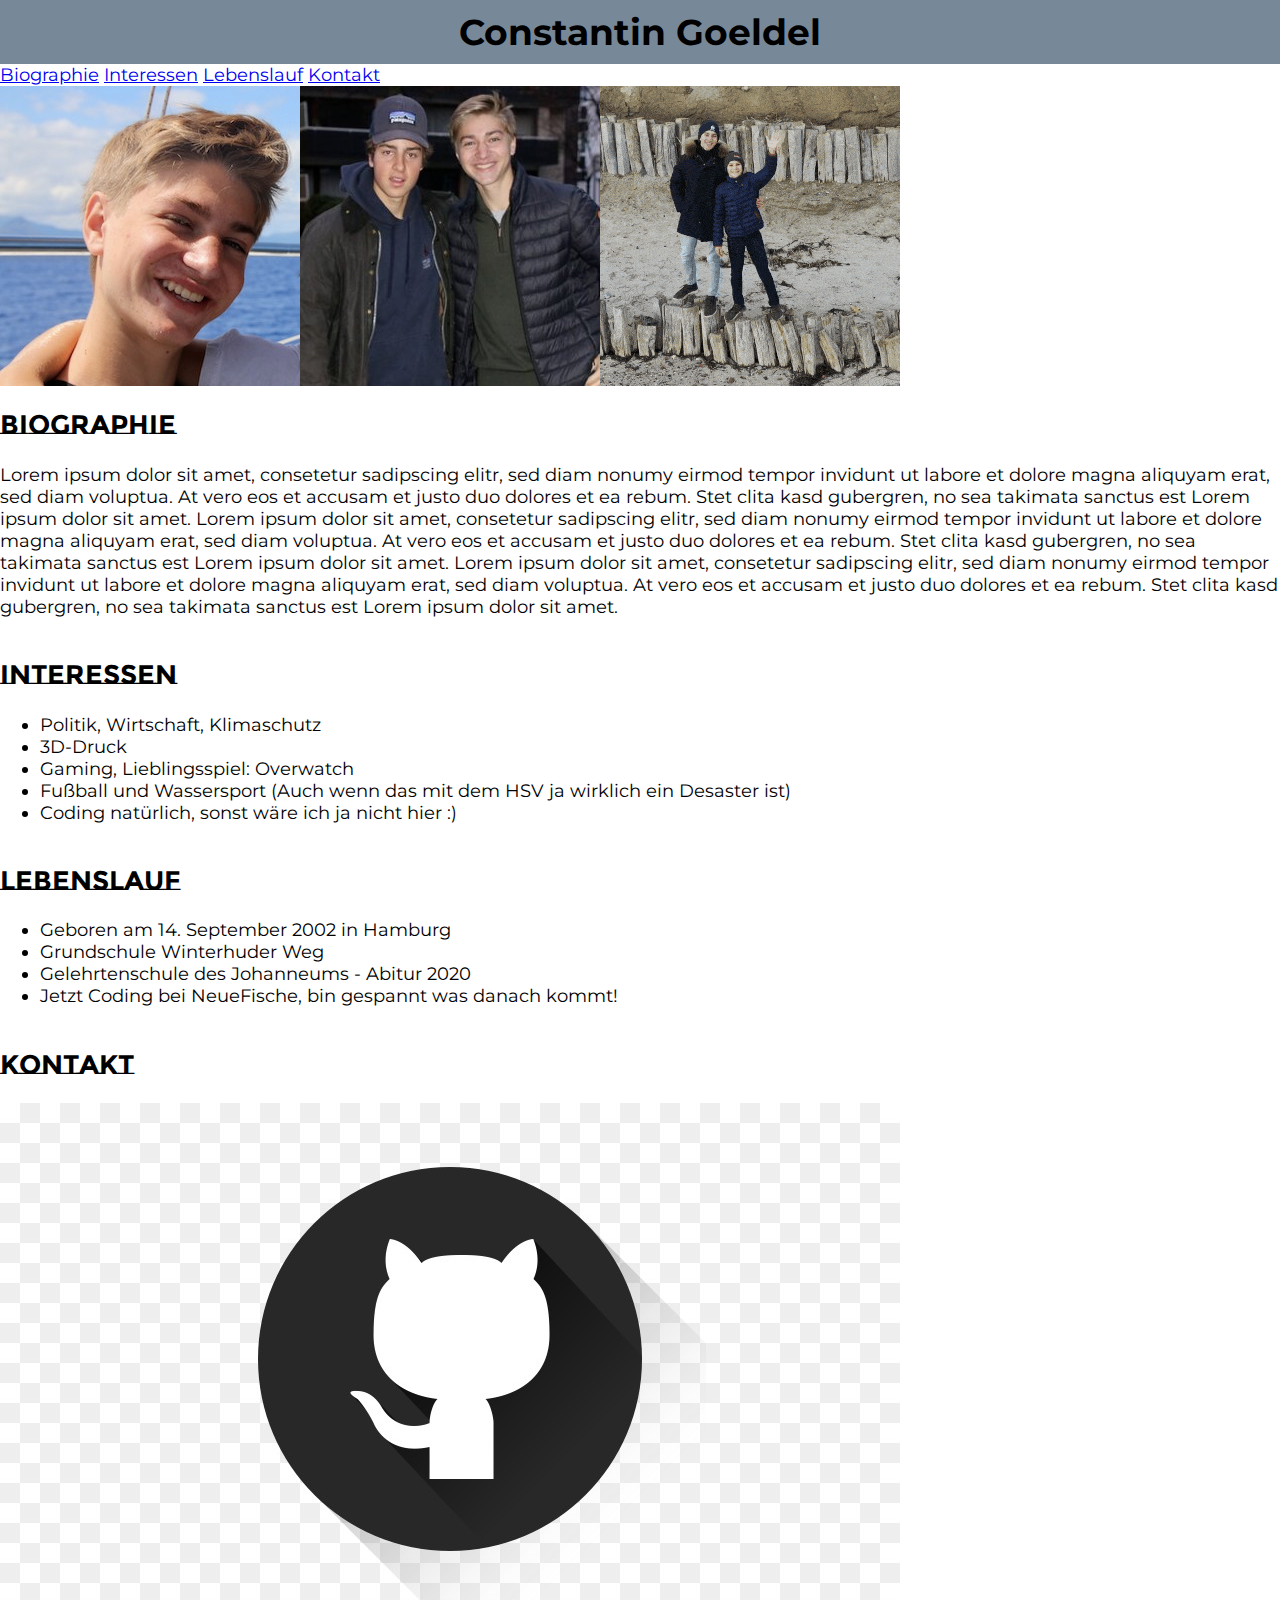
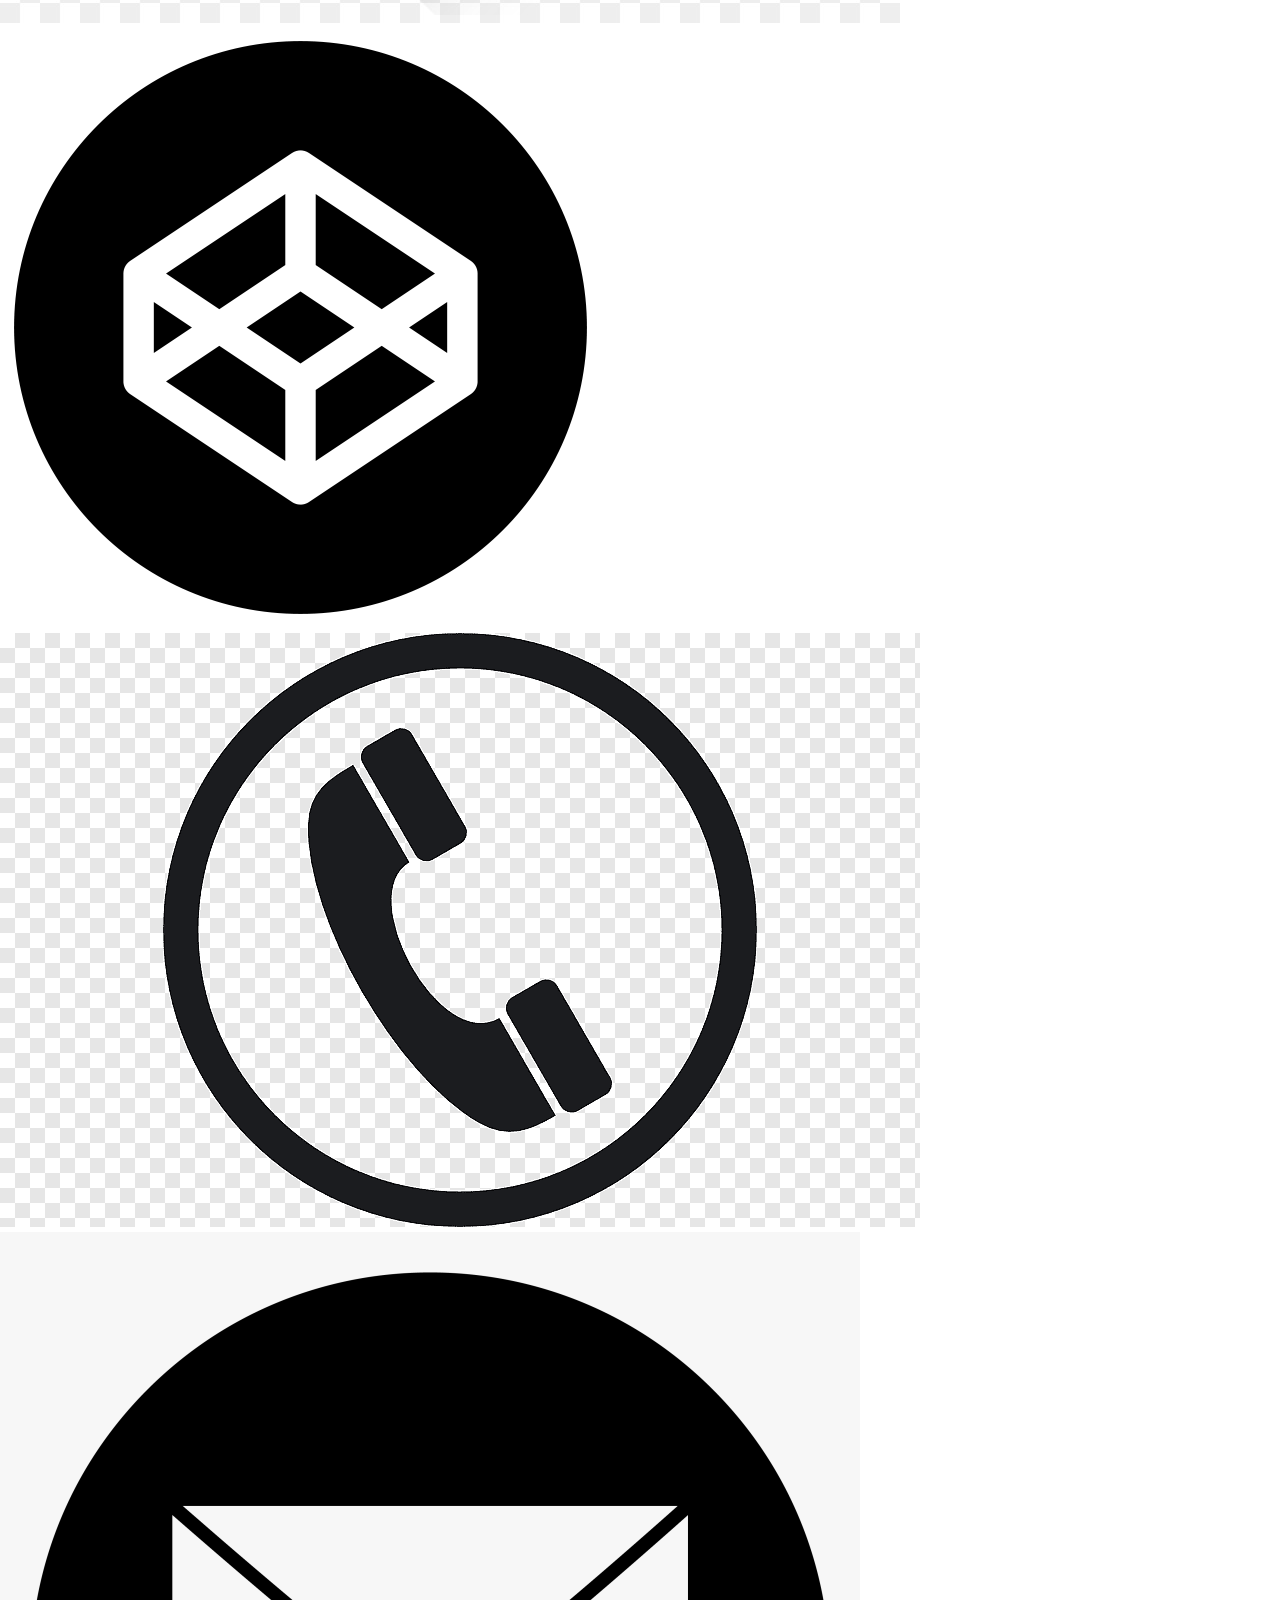
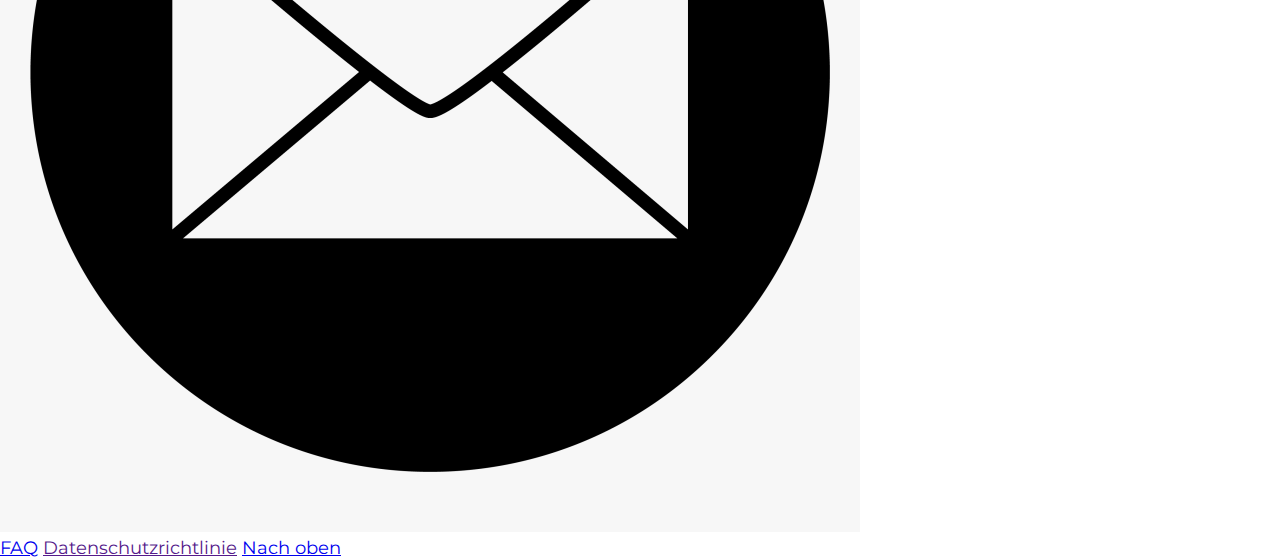
==== index.html @ 0e0994f4 "Fixed Images, contacts" ====
<!DOCTYPE html>
<html lang="en">
<head>
    <meta charset="UTF-8">
    <meta name="viewport" content="width=device-width, initial-scale=1.0">
    <title>Document</title>
    <link rel="stylesheet" href="styles.css">
    <link href="https://fonts.googleapis.com/css2?family=Montserrat+Subrayada&family=Montserrat:ital,wght@0,300;1,300&display=swap" rel="stylesheet"> 
    <link href="https://fonts.googleapis.com/css2?family=Montserrat:wght@300&display=swap" rel="stylesheet"> 
</head>
<body>
    <header>
        <h1>Constantin Goeldel</h1>
    </header>
    <nav>
     <a class="navball" href="#bio">Biographie</a>
     <a class="navball" href="#interests">Interessen</a>
     <a class="navball" href="#cv">Lebenslauf</a>
     <a class="navball" href="#contact">Kontakt</a>
    </nav>
    <main>
        <section class="pictures">
            <img class="img" src="img/boat.jpg" alt="Bild mit zwei Personen">
            <img class="img" src="img/aufforstung(1).jpg" alt="Bild von Constantin Goeldel">
            <img class="img" src="img/ezgif.com-optimize(2).gif" alt="Video von Luftaufnahme von zwei Personen">
        </section> 
        <section id="bio" class="bio">
            <h2>Biographie</h2>
            <p>Lorem ipsum dolor sit amet, consetetur sadipscing elitr, sed diam nonumy eirmod tempor invidunt ut labore et dolore magna aliquyam erat, sed diam voluptua. At vero eos et accusam et justo duo dolores et ea rebum. Stet clita kasd gubergren, no sea takimata sanctus est Lorem ipsum dolor sit amet. Lorem ipsum dolor sit amet, consetetur sadipscing elitr, sed diam nonumy eirmod tempor invidunt ut labore et dolore magna aliquyam erat, sed diam voluptua. At vero eos et accusam et justo duo dolores et ea rebum. Stet clita kasd gubergren, no sea takimata sanctus est Lorem ipsum dolor sit amet. Lorem ipsum dolor sit amet, consetetur sadipscing elitr, sed diam nonumy eirmod tempor invidunt ut labore et dolore magna aliquyam erat, sed diam voluptua. At vero eos et accusam et justo duo dolores et ea rebum. Stet clita kasd gubergren, no sea takimata sanctus est Lorem ipsum dolor sit amet.    </p>
        </section>
        <section id="interests" class="interests">
            <h2>Interessen</h2>
            <ul>
                <li>Politik, Wirtschaft, Klimaschutz</li>
                <li>3D-Druck</li>
                <li>Gaming, Lieblingsspiel: Overwatch</li>
                <li>Fußball und Wassersport (Auch wenn das mit dem HSV ja wirklich ein Desaster ist)</li>
                <li>Coding natürlich, sonst wäre ich ja nicht hier :)</li>
            </ul>
        </section>
        <section id="cv" class="cv">
            <h2>Lebenslauf</h2>
            <ul>
                <li>Geboren am 14. September 2002 in Hamburg</li>
                <li>Grundschule Winterhuder Weg</li>
                <li>Gelehrtenschule des Johanneums - Abitur 2020</li>
                <li>Jetzt Coding bei NeueFische, bin gespannt was danach kommt!</li>
            </ul>
        </section>
        <section id="contact" class="contact">
            <h2>Kontakt</h2>
            <a href="https://www.github.com/constantingoeldel" rel="noreferal noopener" target="_blank"><img src="img/github-cirlce.png" alt="GitHub"></a>
            <a href="https://www.codepen.io/constigoe" rel="noreferal noopener" target="_blank"><img src="img/codepen-cirlce.png" alt="Codepen"></a>
            <a href="tel:+4915202510229"><img src="img/phone-cirlce.png" alt="Telephone"></a>
            <a href="mailto:constantin_goeldel@t-online.de"><img src="img/email-cirlce.png" alt="Email"></a>
        </section>
    </main>
    <footer>
        <nav>
         <a href="#contact">FAQ</a>
         <a href="">Datenschutzrichtlinie</a>
         <a href="#top">Nach oben</a> 
        </nav>
    </footer>
</body>
</html>
---- styles.css ----
*{
    box-sizing: border-box;
}
body {
    font-size: 112.5%;
    font-family: 'Montserrat', sans-serif;
    margin: 0px;
    top: 0;
}
h1{
    margin: 0;
}

h2 {
    font-family: 'Montserrat Subrayada', sans-serif;
}
main {
    display: grid;
}
header {
    width: 100%;
    background-color: lightslategray;
    padding: 10px;
    text-align: center;
}
.pictures {
    display: flex;
    overflow: scroll;
}
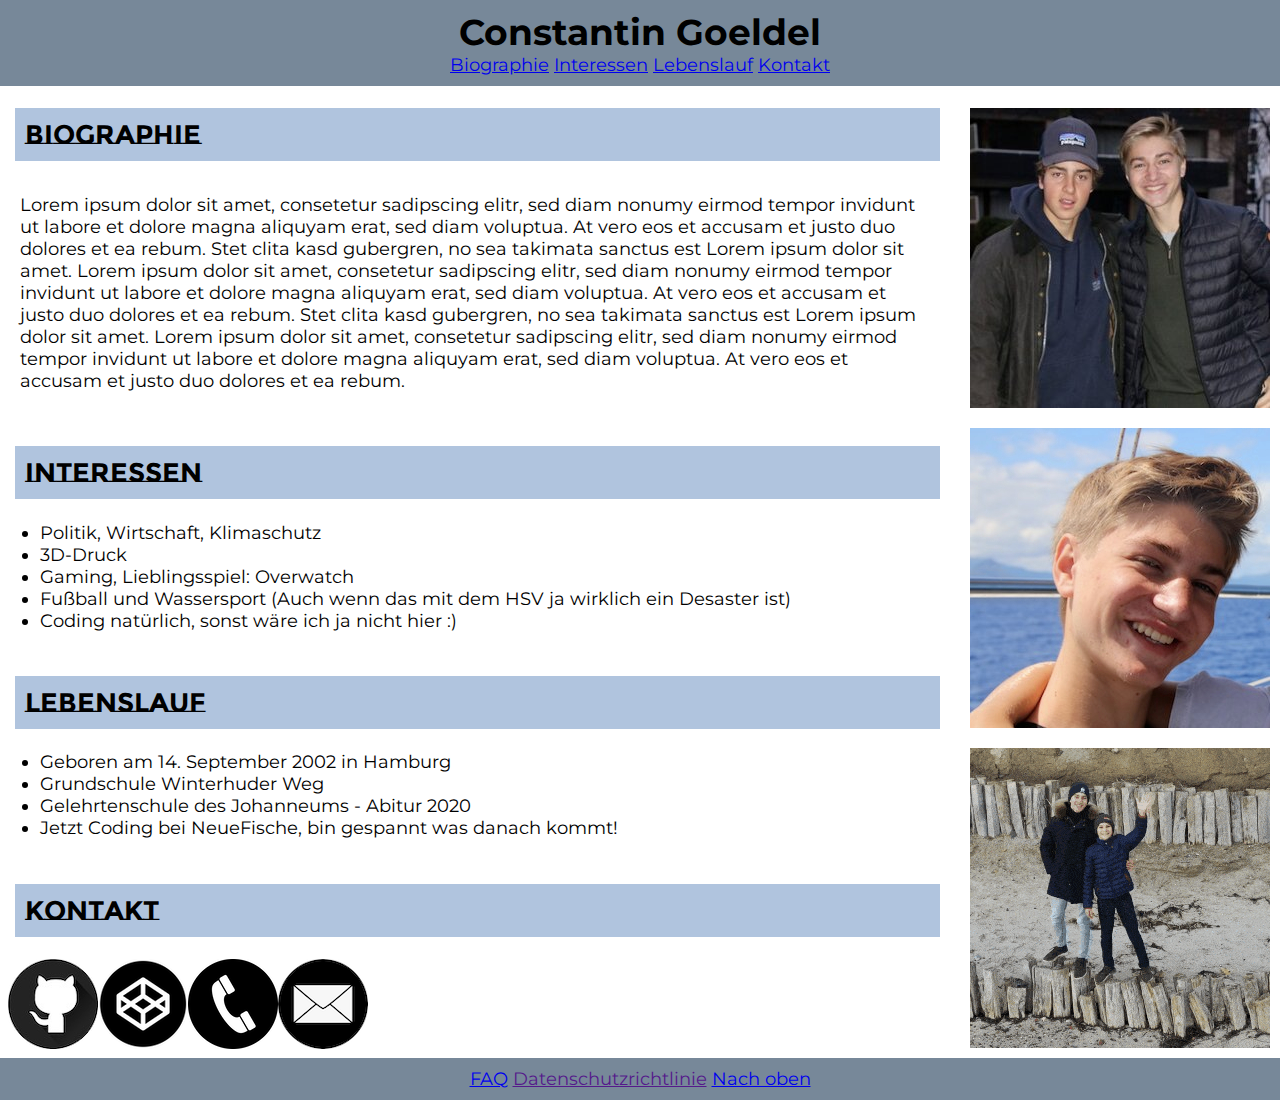
==== commit d8511f1c: "Main finished" ====
--- a/index.html
+++ b/index.html
@@ -11,22 +11,23 @@
 <body>
     <header>
         <h1>Constantin Goeldel</h1>
+        <nav>
+         <a class="navball" href="#bio">Biographie</a>
+         <a class="navball" href="#interests">Interessen</a>
+         <a class="navball" href="#cv">Lebenslauf</a>
+         <a class="navball" href="#contact">Kontakt</a>
+    </nav>
     </header>
-    <nav>
-     <a class="navball" href="#bio">Biographie</a>
-     <a class="navball" href="#interests">Interessen</a>
-     <a class="navball" href="#cv">Lebenslauf</a>
-     <a class="navball" href="#contact">Kontakt</a>
-    </nav>
+    
     <main>
         <section class="pictures">
+            <img class="img" src="img/aufforstung(1).jpg" alt="Bild von Constantin Goeldel">
             <img class="img" src="img/boat.jpg" alt="Bild mit zwei Personen">
-            <img class="img" src="img/aufforstung(1).jpg" alt="Bild von Constantin Goeldel">
             <img class="img" src="img/ezgif.com-optimize(2).gif" alt="Video von Luftaufnahme von zwei Personen">
         </section> 
         <section id="bio" class="bio">
             <h2>Biographie</h2>
-            <p>Lorem ipsum dolor sit amet, consetetur sadipscing elitr, sed diam nonumy eirmod tempor invidunt ut labore et dolore magna aliquyam erat, sed diam voluptua. At vero eos et accusam et justo duo dolores et ea rebum. Stet clita kasd gubergren, no sea takimata sanctus est Lorem ipsum dolor sit amet. Lorem ipsum dolor sit amet, consetetur sadipscing elitr, sed diam nonumy eirmod tempor invidunt ut labore et dolore magna aliquyam erat, sed diam voluptua. At vero eos et accusam et justo duo dolores et ea rebum. Stet clita kasd gubergren, no sea takimata sanctus est Lorem ipsum dolor sit amet. Lorem ipsum dolor sit amet, consetetur sadipscing elitr, sed diam nonumy eirmod tempor invidunt ut labore et dolore magna aliquyam erat, sed diam voluptua. At vero eos et accusam et justo duo dolores et ea rebum. Stet clita kasd gubergren, no sea takimata sanctus est Lorem ipsum dolor sit amet.    </p>
+            <p>Lorem ipsum dolor sit amet, consetetur sadipscing elitr, sed diam nonumy eirmod tempor invidunt ut labore et dolore magna aliquyam erat, sed diam voluptua. At vero eos et accusam et justo duo dolores et ea rebum. Stet clita kasd gubergren, no sea takimata sanctus est Lorem ipsum dolor sit amet. Lorem ipsum dolor sit amet, consetetur sadipscing elitr, sed diam nonumy eirmod tempor invidunt ut labore et dolore magna aliquyam erat, sed diam voluptua. At vero eos et accusam et justo duo dolores et ea rebum. Stet clita kasd gubergren, no sea takimata sanctus est Lorem ipsum dolor sit amet. Lorem ipsum dolor sit amet, consetetur sadipscing elitr, sed diam nonumy eirmod tempor invidunt ut labore et dolore magna aliquyam erat, sed diam voluptua. At vero eos et accusam et justo duo dolores et ea rebum.   </p>
         </section>
         <section id="interests" class="interests">
             <h2>Interessen</h2>
@@ -49,10 +50,12 @@
         </section>
         <section id="contact" class="contact">
             <h2>Kontakt</h2>
-            <a href="https://www.github.com/constantingoeldel" rel="noreferal noopener" target="_blank"><img src="img/github-cirlce.png" alt="GitHub"></a>
-            <a href="https://www.codepen.io/constigoe" rel="noreferal noopener" target="_blank"><img src="img/codepen-cirlce.png" alt="Codepen"></a>
-            <a href="tel:+4915202510229"><img src="img/phone-cirlce.png" alt="Telephone"></a>
-            <a href="mailto:constantin_goeldel@t-online.de"><img src="img/email-cirlce.png" alt="Email"></a>
+            <div>
+             <a class="logo" href="https://www.github.com/constantingoeldel" rel="noreferal noopener" target="_blank"><img src="img/github-cirlce.png" alt="GitHub"></a>
+             <a class="logo" href="https://www.codepen.io/constigoe" rel="noreferal noopener" target="_blank"><img src="img/codepen-cirlce.png" alt="Codepen"></a>
+             <a class="logo" href="tel:+4915202510229"><img src="img/telephone-5191764_640.png" alt="Telephone"></a>
+             <a class="logo" href="mailto:constantin_goeldel@t-online.de"><img src="img/email-cirlce.png" alt="Email"></a>
+            </div>
         </section>
     </main>
     <footer>
--- a/styles.css
+++ b/styles.css
@@ -6,6 +6,7 @@
     font-family: 'Montserrat', sans-serif;
     margin: 0px;
     top: 0;
+    width: 100%;
 }
 h1{
     margin: 0;
@@ -13,17 +14,63 @@
 
 h2 {
     font-family: 'Montserrat Subrayada', sans-serif;
+    background: lightsteelblue;
+    padding: 10px;
+    margin-left: 15px;
 }
-main {
-    display: grid;
+p{
+    padding: 10px;
+    margin-left: 10px;
 }
-header {
+header,footer{
     width: 100%;
     background-color: lightslategray;
     padding: 10px;
     text-align: center;
+    
+}
+main {
+    display: grid;
+    grid-template-columns: 100%;
 }
 .pictures {
     display: flex;
     overflow: scroll;
+    scroll-snap-type: x mandatory;
+   /* margin-left: -75%; */
 }
+.img {
+    margin: 10px;
+    min-width: 300px;
+    max-width: 300px;
+    scroll-snap-align: center;
+}
+.contact > div{
+    display: flex;
+    max-width: 375px;
+    justify-content: center;
+
+}
+.logo:hover {
+    opacity: 20%;
+}
+nav {
+    
+}
+
+
+@media (min-width: 400px) {
+    main {
+        grid-template-columns: auto min-content;
+        grid-auto-flow: dense;
+        column-gap: 20px;
+    }
+    .pictures {
+        flex-direction: column;
+        grid-column: 2;
+        grid-row: 1/span 4;
+        margin-top: 12px;
+    }
+
+}
+
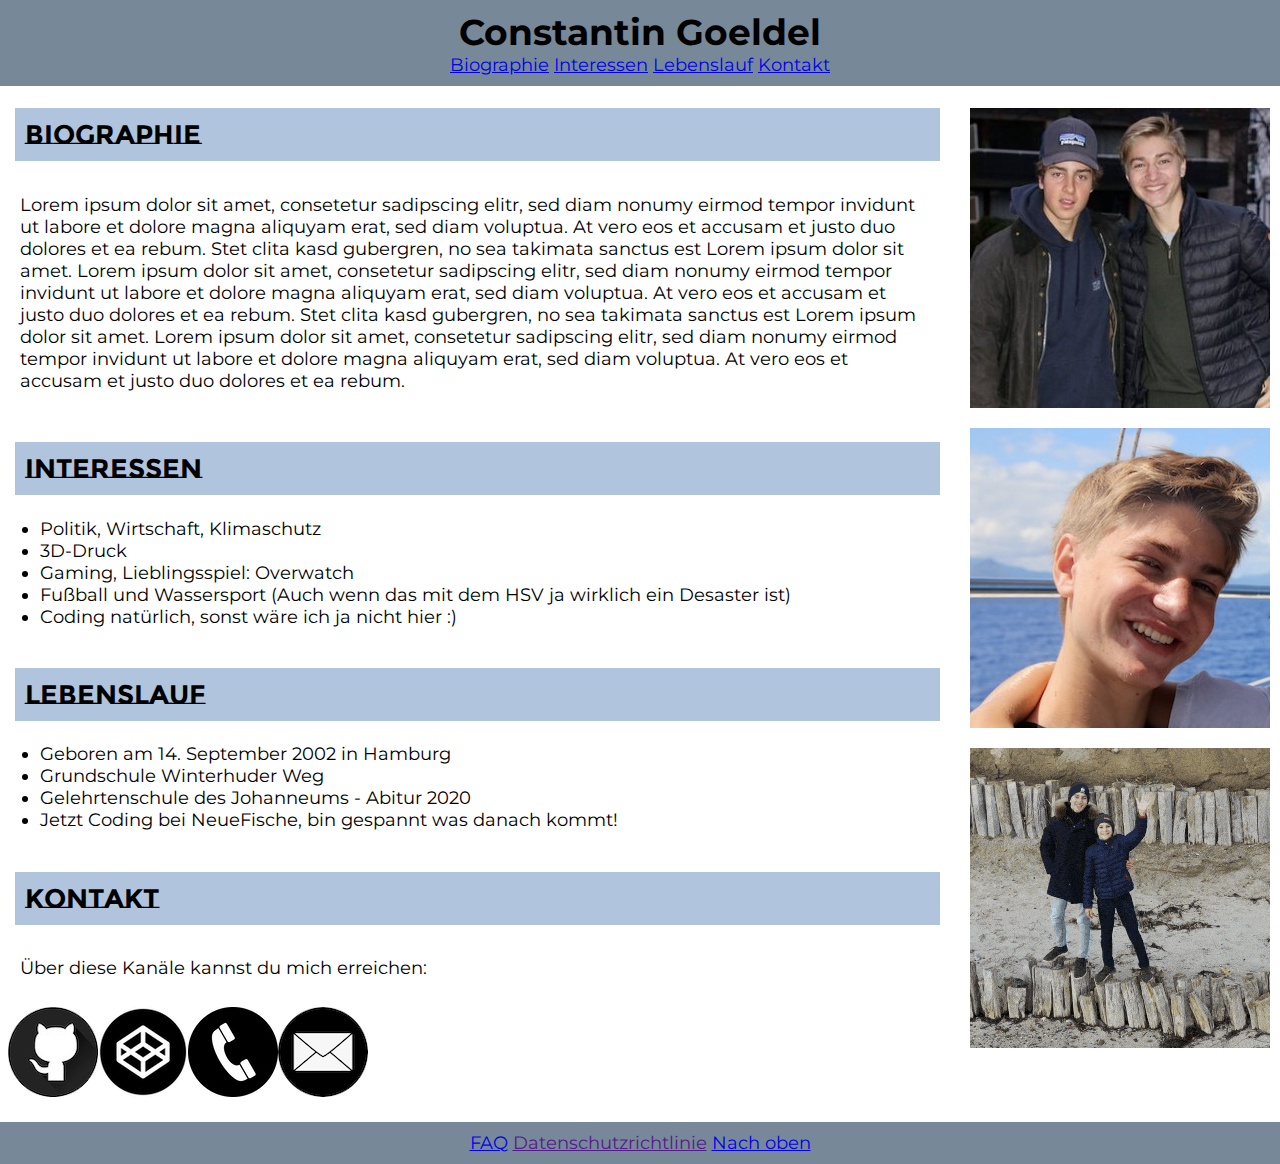
==== commit 15fa5789: "Changed media min-width" ====
--- a/index.html
+++ b/index.html
@@ -50,6 +50,7 @@
         </section>
         <section id="contact" class="contact">
             <h2>Kontakt</h2>
+            <p>Über diese Kanäle kannst du mich erreichen:</p>
             <div>
              <a class="logo" href="https://www.github.com/constantingoeldel" rel="noreferal noopener" target="_blank"><img src="img/github-cirlce.png" alt="GitHub"></a>
              <a class="logo" href="https://www.codepen.io/constigoe" rel="noreferal noopener" target="_blank"><img src="img/codepen-cirlce.png" alt="Codepen"></a>
--- a/styles.css
+++ b/styles.css
@@ -29,9 +29,14 @@
     text-align: center;
     
 }
+header{
+    display: grid;
+
+}
 main {
     display: grid;
     grid-template-columns: 100%;
+    margin-bottom: 20px;
 }
 .pictures {
     display: flex;
@@ -55,11 +60,11 @@
     opacity: 20%;
 }
 nav {
-    
+
 }
 
 
-@media (min-width: 400px) {
+@media (min-width: 420px) {
     main {
         grid-template-columns: auto min-content;
         grid-auto-flow: dense;
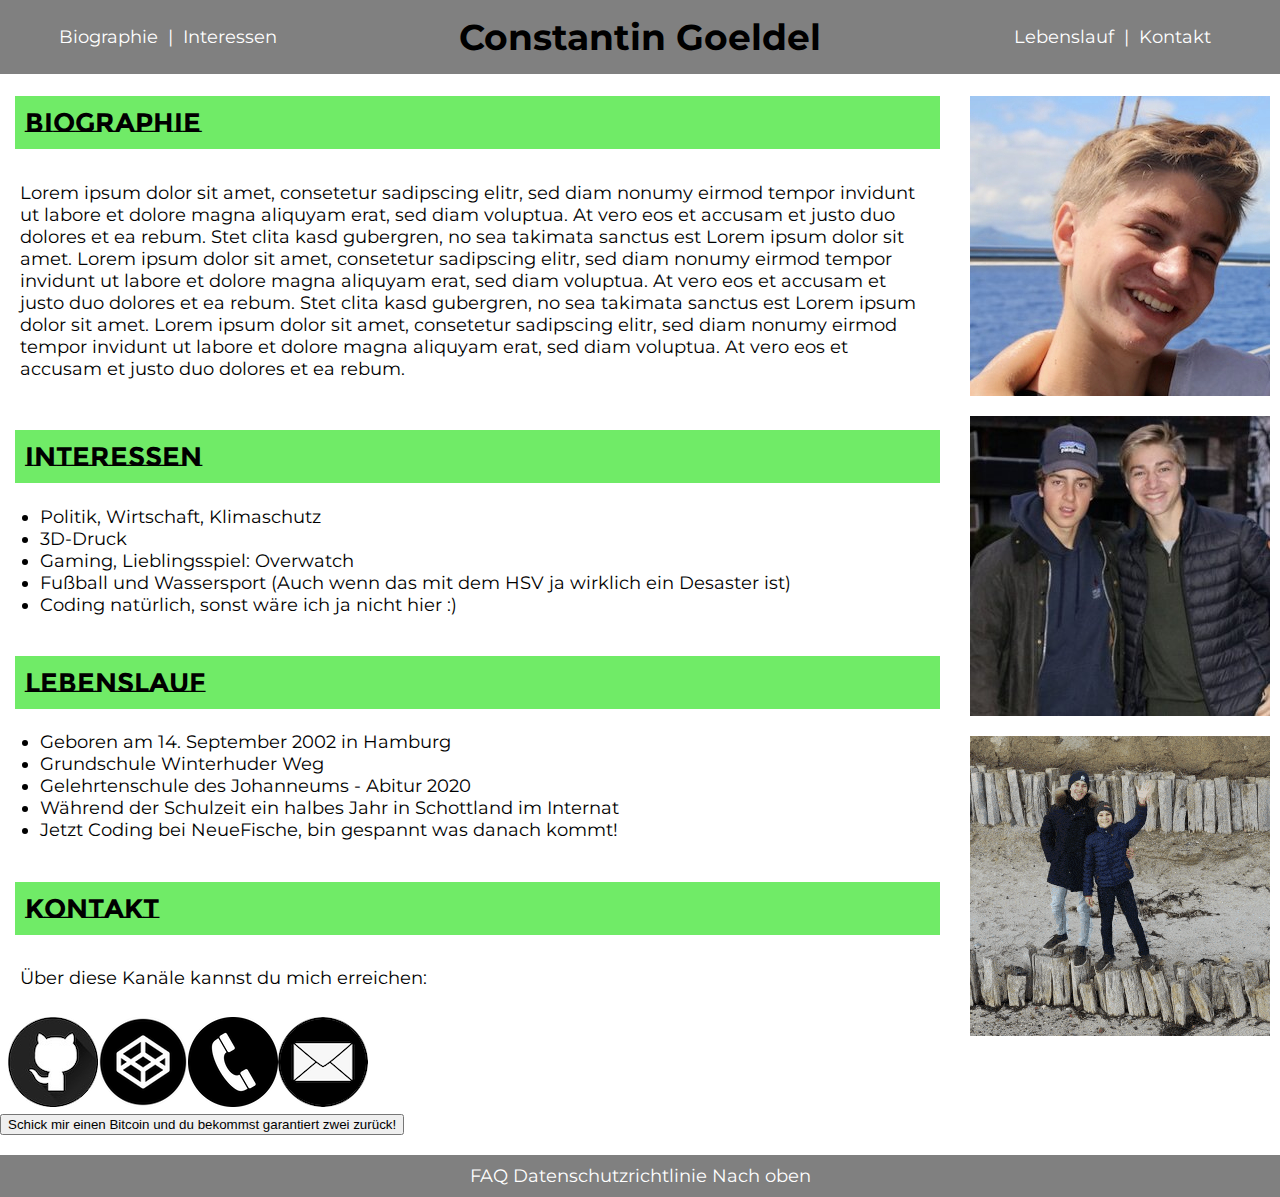
==== commit e9f9353f: "Bitcoin-Button" ====
--- a/index.html
+++ b/index.html
@@ -11,18 +11,22 @@
 <body>
     <header>
         <h1>Constantin Goeldel</h1>
-        <nav>
-         <a class="navball" href="#bio">Biographie</a>
-         <a class="navball" href="#interests">Interessen</a>
-         <a class="navball" href="#cv">Lebenslauf</a>
-         <a class="navball" href="#contact">Kontakt</a>
-    </nav>
+            <nav class="nav1">
+             <a class="nav-item" href="#bio">Biographie </a> 
+             <p class="break">|</p>
+             <a class="nav-item" href="#interests">Interessen</a>
+            </nav>
+            <nav class="class2">
+             <a class="nav-item" href="#cv">Lebenslauf</a>
+             <p class="break">|</p>
+             <a class="nav-item" href="#contact">Kontakt</a>
+            </nav>
     </header>
     
     <main>
         <section class="pictures">
+            <img class="img" src="img/boat.jpg" alt="Bild mit zwei Personen">
             <img class="img" src="img/aufforstung(1).jpg" alt="Bild von Constantin Goeldel">
-            <img class="img" src="img/boat.jpg" alt="Bild mit zwei Personen">
             <img class="img" src="img/ezgif.com-optimize(2).gif" alt="Video von Luftaufnahme von zwei Personen">
         </section> 
         <section id="bio" class="bio">
@@ -45,6 +49,7 @@
                 <li>Geboren am 14. September 2002 in Hamburg</li>
                 <li>Grundschule Winterhuder Weg</li>
                 <li>Gelehrtenschule des Johanneums - Abitur 2020</li>
+                <li>Während der Schulzeit ein halbes Jahr in Schottland im Internat</li>
                 <li>Jetzt Coding bei NeueFische, bin gespannt was danach kommt!</li>
             </ul>
         </section>
@@ -58,12 +63,13 @@
              <a class="logo" href="mailto:constantin_goeldel@t-online.de"><img src="img/email-cirlce.png" alt="Email"></a>
             </div>
         </section>
+      <a href="bitcoin"><button>Schick mir einen Bitcoin und du bekommst garantiert zwei zurück!</button></a>  
     </main>
     <footer>
         <nav>
-         <a href="#contact">FAQ</a>
-         <a href="">Datenschutzrichtlinie</a>
-         <a href="#top">Nach oben</a> 
+         <a class="nav-item" href="#contact">FAQ</a>
+         <a class="nav-item" href="">Datenschutzrichtlinie</a>
+         <a class="nav-item" href="#top">Nach oben</a> 
         </nav>
     </footer>
 </body>
--- a/styles.css
+++ b/styles.css
@@ -10,28 +10,52 @@
 }
 h1{
     margin: 0;
+    grid-column: 1/-1;
+    padding-top: 5px;
+    padding-bottom: 5px;
 }
 
 h2 {
     font-family: 'Montserrat Subrayada', sans-serif;
-    background: lightsteelblue;
+    background: #70eb67;
     padding: 10px;
     margin-left: 15px;
+    top: 93px;
+    /*z-index: -1;
+    position: relative ;*/
 }
 p{
     padding: 10px;
     margin-left: 10px;
 }
+.break{
+    display: inline;
+    color: white;
+    margin: 0;
+    padding: 5px;
+}
 header,footer{
     width: 100%;
-    background-color: lightslategray;
+    background-color: grey;
     padding: 10px;
     text-align: center;
-    
 }
 header{
     display: grid;
-
+    position: sticky;
+    top: 0;
+    grid-template-rows: 2fr 1fr;
+    grid-template-columns: 1fr 1fr;
+    justify-content: center;
+    align-items: center;
+}
+.nav1{
+    grid-row: 2;
+    grid-column: 1;
+}
+.nav2{
+    grid-row: 2;
+    grid-column: 2;
 }
 main {
     display: grid;
@@ -59,10 +83,21 @@
 .logo:hover {
     opacity: 20%;
 }
-nav {
-
+.nav-item {
+    color: white;
+    text-decoration: none;
 }
-
+.nav-item:hover{
+    text-decoration: underline;
+}
+@media (max-width: 419px) {
+    h2 {
+        position: sticky;
+    }
+    .nav-item{
+        font-size: 80%;
+    }
+}
 
 @media (min-width: 420px) {
     main {
@@ -77,5 +112,21 @@
         margin-top: 12px;
     }
 
+    .nav1{
+        grid-column: 1;
+        grid-row: 1;
+    }
+    .nav2{
+        grid-column: -1;
+        grid-row: 1;
+    }
+    header{
+        grid-template-columns: 1fr 2fr 1fr;
+        grid-template-rows: 1fr;
+    
+    }
+    h1{
+        grid-column: 2;
+    }
 }
 
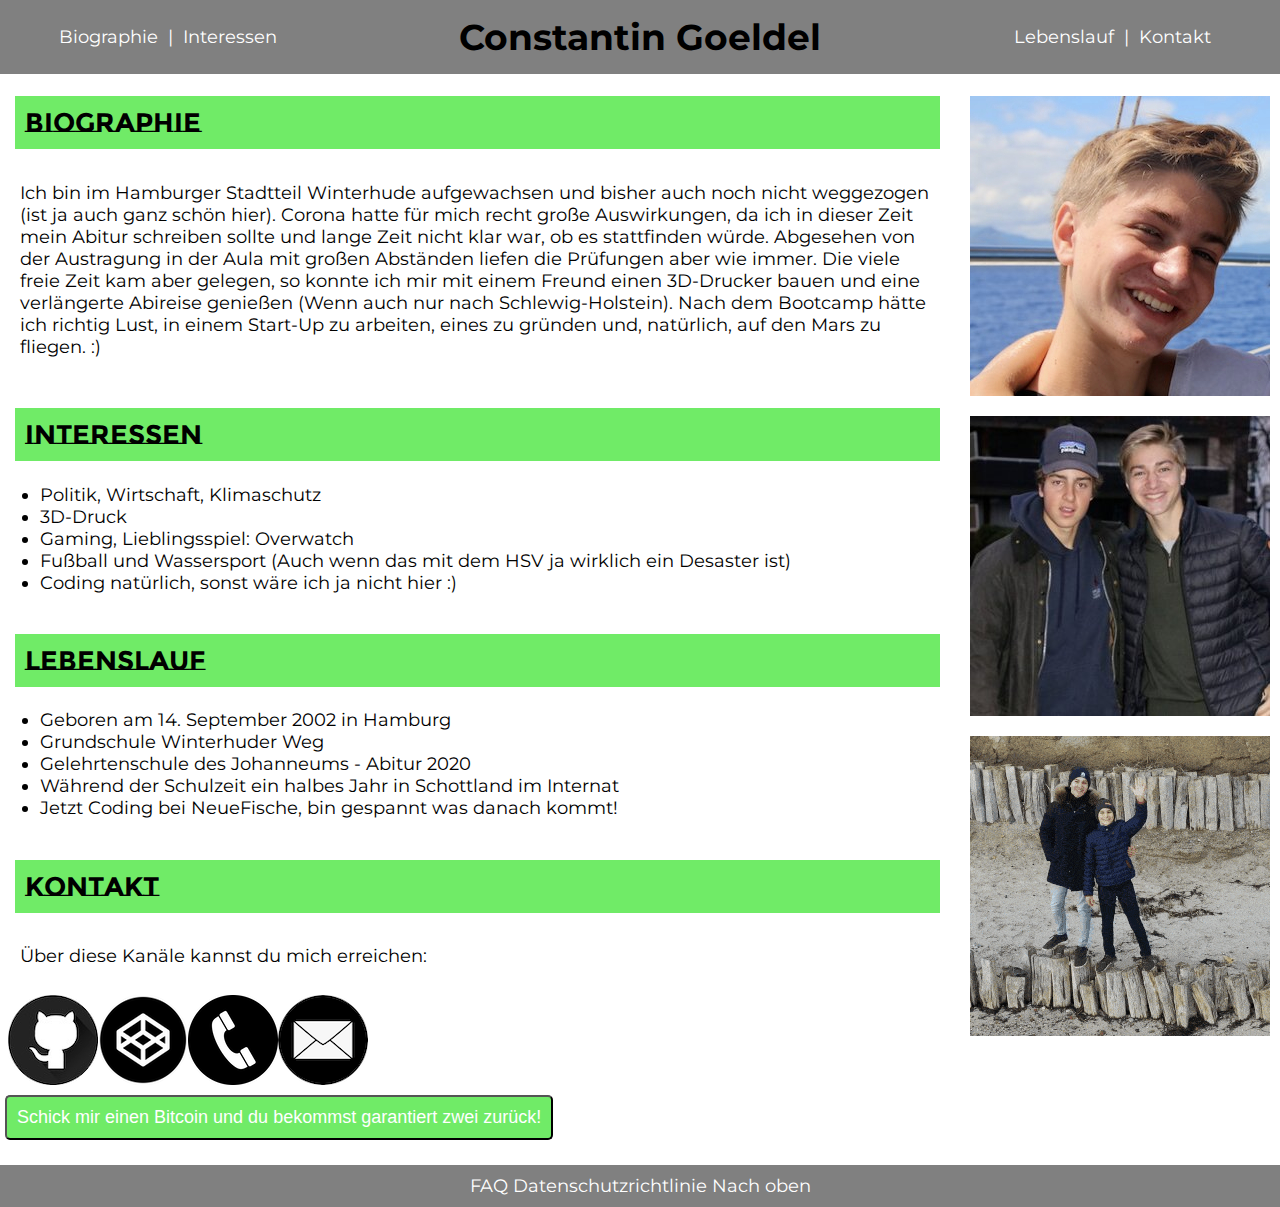
==== commit 41144f6c: "Bio, Button styles" ====
--- a/index.html
+++ b/index.html
@@ -31,7 +31,7 @@
         </section> 
         <section id="bio" class="bio">
             <h2>Biographie</h2>
-            <p>Lorem ipsum dolor sit amet, consetetur sadipscing elitr, sed diam nonumy eirmod tempor invidunt ut labore et dolore magna aliquyam erat, sed diam voluptua. At vero eos et accusam et justo duo dolores et ea rebum. Stet clita kasd gubergren, no sea takimata sanctus est Lorem ipsum dolor sit amet. Lorem ipsum dolor sit amet, consetetur sadipscing elitr, sed diam nonumy eirmod tempor invidunt ut labore et dolore magna aliquyam erat, sed diam voluptua. At vero eos et accusam et justo duo dolores et ea rebum. Stet clita kasd gubergren, no sea takimata sanctus est Lorem ipsum dolor sit amet. Lorem ipsum dolor sit amet, consetetur sadipscing elitr, sed diam nonumy eirmod tempor invidunt ut labore et dolore magna aliquyam erat, sed diam voluptua. At vero eos et accusam et justo duo dolores et ea rebum.   </p>
+            <p>Ich bin im Hamburger Stadtteil Winterhude aufgewachsen und bisher auch noch nicht weggezogen (ist ja auch ganz schön hier). Corona hatte für mich recht große Auswirkungen, da ich in dieser Zeit mein Abitur schreiben sollte und lange Zeit nicht klar war, ob es stattfinden würde. Abgesehen von der Austragung in der Aula mit großen Abständen liefen die Prüfungen aber wie immer. Die viele freie Zeit kam aber gelegen, so konnte ich mir mit einem Freund einen 3D-Drucker bauen und eine verlängerte Abireise genießen (Wenn auch nur nach Schlewig-Holstein). Nach dem Bootcamp hätte ich richtig Lust, in einem Start-Up zu arbeiten, eines zu gründen und, natürlich, auf den Mars zu fliegen. :)   </p>
         </section>
         <section id="interests" class="interests">
             <h2>Interessen</h2>
--- a/styles.css
+++ b/styles.css
@@ -83,6 +83,18 @@
 .logo:hover {
     opacity: 20%;
 }
+button{
+    background-color:#70eb67;
+    color: white;
+    font-size: 100%;
+    padding: 10px;
+    border-radius: 5px;
+    box-shadow: none;
+    margin: 5px;
+}
+button:hover {
+    opacity: 70%;
+}
 .nav-item {
     color: white;
     text-decoration: none;
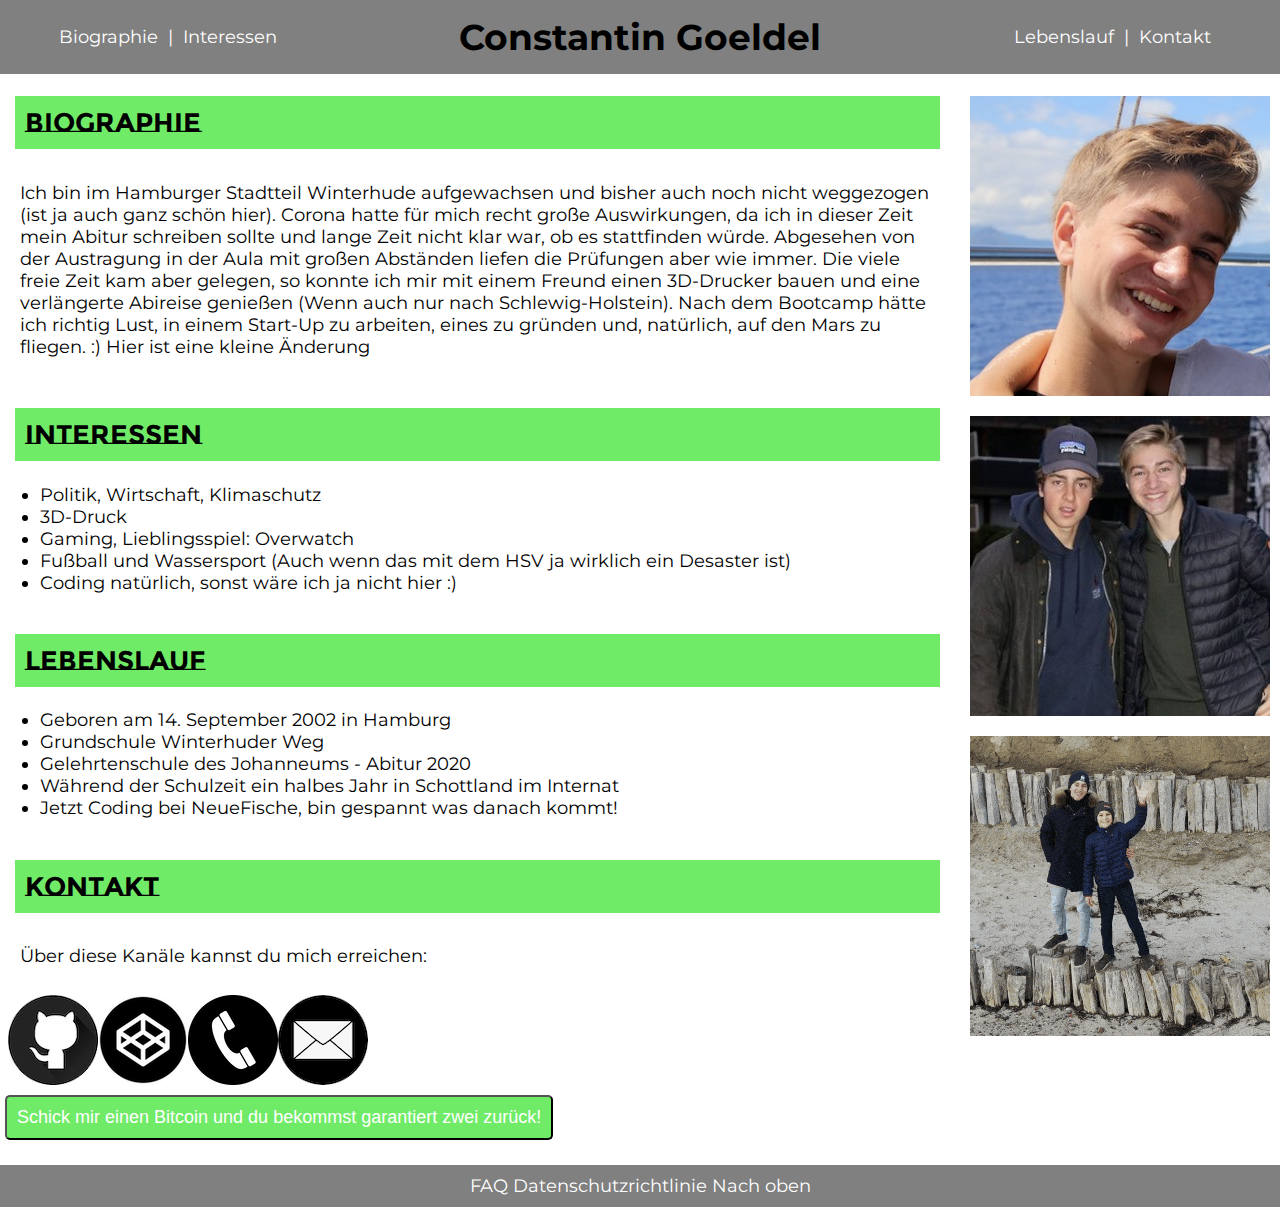
==== commit 29316877: "small change" ====
--- a/index.html
+++ b/index.html
@@ -31,7 +31,7 @@
         </section> 
         <section id="bio" class="bio">
             <h2>Biographie</h2>
-            <p>Ich bin im Hamburger Stadtteil Winterhude aufgewachsen und bisher auch noch nicht weggezogen (ist ja auch ganz schön hier). Corona hatte für mich recht große Auswirkungen, da ich in dieser Zeit mein Abitur schreiben sollte und lange Zeit nicht klar war, ob es stattfinden würde. Abgesehen von der Austragung in der Aula mit großen Abständen liefen die Prüfungen aber wie immer. Die viele freie Zeit kam aber gelegen, so konnte ich mir mit einem Freund einen 3D-Drucker bauen und eine verlängerte Abireise genießen (Wenn auch nur nach Schlewig-Holstein). Nach dem Bootcamp hätte ich richtig Lust, in einem Start-Up zu arbeiten, eines zu gründen und, natürlich, auf den Mars zu fliegen. :)   </p>
+            <p>Ich bin im Hamburger Stadtteil Winterhude aufgewachsen und bisher auch noch nicht weggezogen (ist ja auch ganz schön hier). Corona hatte für mich recht große Auswirkungen, da ich in dieser Zeit mein Abitur schreiben sollte und lange Zeit nicht klar war, ob es stattfinden würde. Abgesehen von der Austragung in der Aula mit großen Abständen liefen die Prüfungen aber wie immer. Die viele freie Zeit kam aber gelegen, so konnte ich mir mit einem Freund einen 3D-Drucker bauen und eine verlängerte Abireise genießen (Wenn auch nur nach Schlewig-Holstein). Nach dem Bootcamp hätte ich richtig Lust, in einem Start-Up zu arbeiten, eines zu gründen und, natürlich, auf den Mars zu fliegen. :) Hier ist eine kleine Änderung  </p>
         </section>
         <section id="interests" class="interests">
             <h2>Interessen</h2>
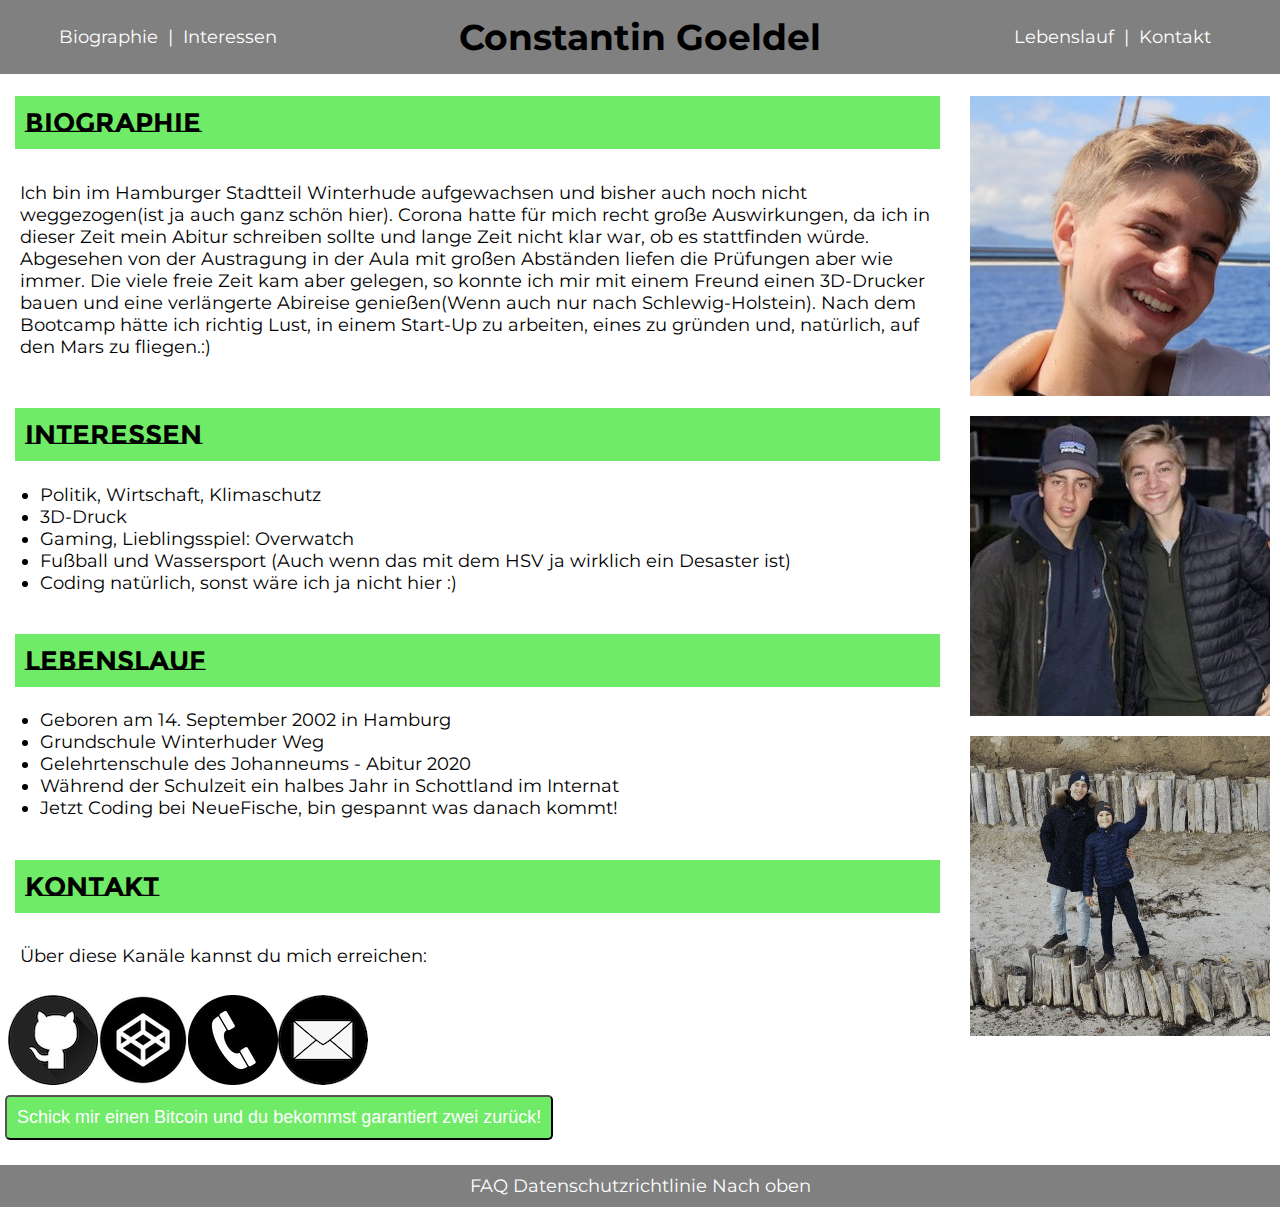
==== commit bf2f075b: "small change reverted" ====
--- a/index.html
+++ b/index.html
@@ -31,7 +31,7 @@
         </section> 
         <section id="bio" class="bio">
             <h2>Biographie</h2>
-            <p>Ich bin im Hamburger Stadtteil Winterhude aufgewachsen und bisher auch noch nicht weggezogen (ist ja auch ganz schön hier). Corona hatte für mich recht große Auswirkungen, da ich in dieser Zeit mein Abitur schreiben sollte und lange Zeit nicht klar war, ob es stattfinden würde. Abgesehen von der Austragung in der Aula mit großen Abständen liefen die Prüfungen aber wie immer. Die viele freie Zeit kam aber gelegen, so konnte ich mir mit einem Freund einen 3D-Drucker bauen und eine verlängerte Abireise genießen (Wenn auch nur nach Schlewig-Holstein). Nach dem Bootcamp hätte ich richtig Lust, in einem Start-Up zu arbeiten, eines zu gründen und, natürlich, auf den Mars zu fliegen. :) Hier ist eine kleine Änderung  </p>
+            <p>Ich bin im Hamburger Stadtteil Winterhude aufgewachsen und bisher auch noch nicht weggezogen(ist ja auch ganz schön hier). Corona hatte für mich recht große Auswirkungen, da ich in dieser Zeit mein Abitur schreiben sollte und lange Zeit nicht klar war, ob es stattfinden würde. Abgesehen von der Austragung in der Aula mit großen Abständen liefen die Prüfungen aber wie immer. Die viele freie Zeit kam aber gelegen, so konnte ich mir mit einem Freund einen 3D-Drucker bauen und eine verlängerte Abireise genießen(Wenn auch nur nach Schlewig-Holstein). Nach dem Bootcamp hätte ich richtig Lust, in einem Start-Up zu arbeiten, eines zu gründen und, natürlich, auf den Mars zu fliegen.:)</p>
         </section>
         <section id="interests" class="interests">
             <h2>Interessen</h2>
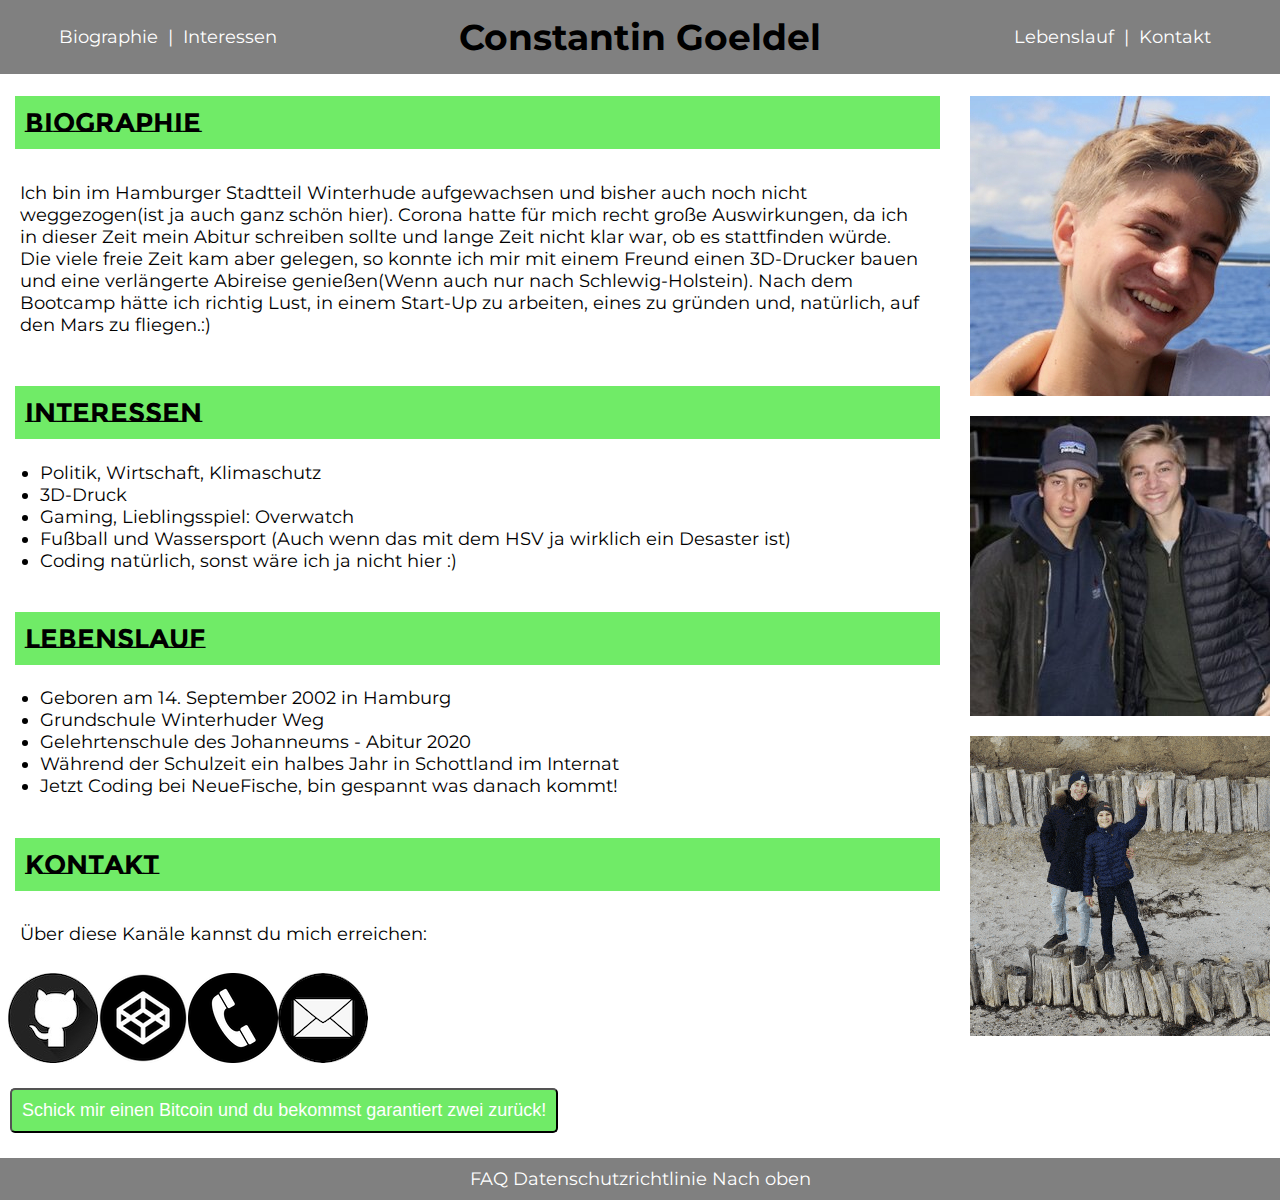
==== commit 1352242c: "Final" ====
--- a/index.html
+++ b/index.html
@@ -31,7 +31,7 @@
         </section> 
         <section id="bio" class="bio">
             <h2>Biographie</h2>
-            <p>Ich bin im Hamburger Stadtteil Winterhude aufgewachsen und bisher auch noch nicht weggezogen(ist ja auch ganz schön hier). Corona hatte für mich recht große Auswirkungen, da ich in dieser Zeit mein Abitur schreiben sollte und lange Zeit nicht klar war, ob es stattfinden würde. Abgesehen von der Austragung in der Aula mit großen Abständen liefen die Prüfungen aber wie immer. Die viele freie Zeit kam aber gelegen, so konnte ich mir mit einem Freund einen 3D-Drucker bauen und eine verlängerte Abireise genießen(Wenn auch nur nach Schlewig-Holstein). Nach dem Bootcamp hätte ich richtig Lust, in einem Start-Up zu arbeiten, eines zu gründen und, natürlich, auf den Mars zu fliegen.:)</p>
+            <p>Ich bin im Hamburger Stadtteil Winterhude aufgewachsen und bisher auch noch nicht weggezogen(ist ja auch ganz schön hier). Corona hatte für mich recht große Auswirkungen, da ich in dieser Zeit mein Abitur schreiben sollte und lange Zeit nicht klar war, ob es stattfinden würde. Die viele freie Zeit kam aber gelegen, so konnte ich mir mit einem Freund einen 3D-Drucker bauen und eine verlängerte Abireise genießen(Wenn auch nur nach Schlewig-Holstein). Nach dem Bootcamp hätte ich richtig Lust, in einem Start-Up zu arbeiten, eines zu gründen und, natürlich, auf den Mars zu fliegen.:)</p>
         </section>
         <section id="interests" class="interests">
             <h2>Interessen</h2>
--- a/styles.css
+++ b/styles.css
@@ -27,6 +27,7 @@
 p{
     padding: 10px;
     margin-left: 10px;
+    margin-right: 5px;
 }
 .break{
     display: inline;
@@ -91,6 +92,8 @@
     border-radius: 5px;
     box-shadow: none;
     margin: 5px;
+    margin-top: 20px;
+    margin-left: 10px;
 }
 button:hover {
     opacity: 70%;
